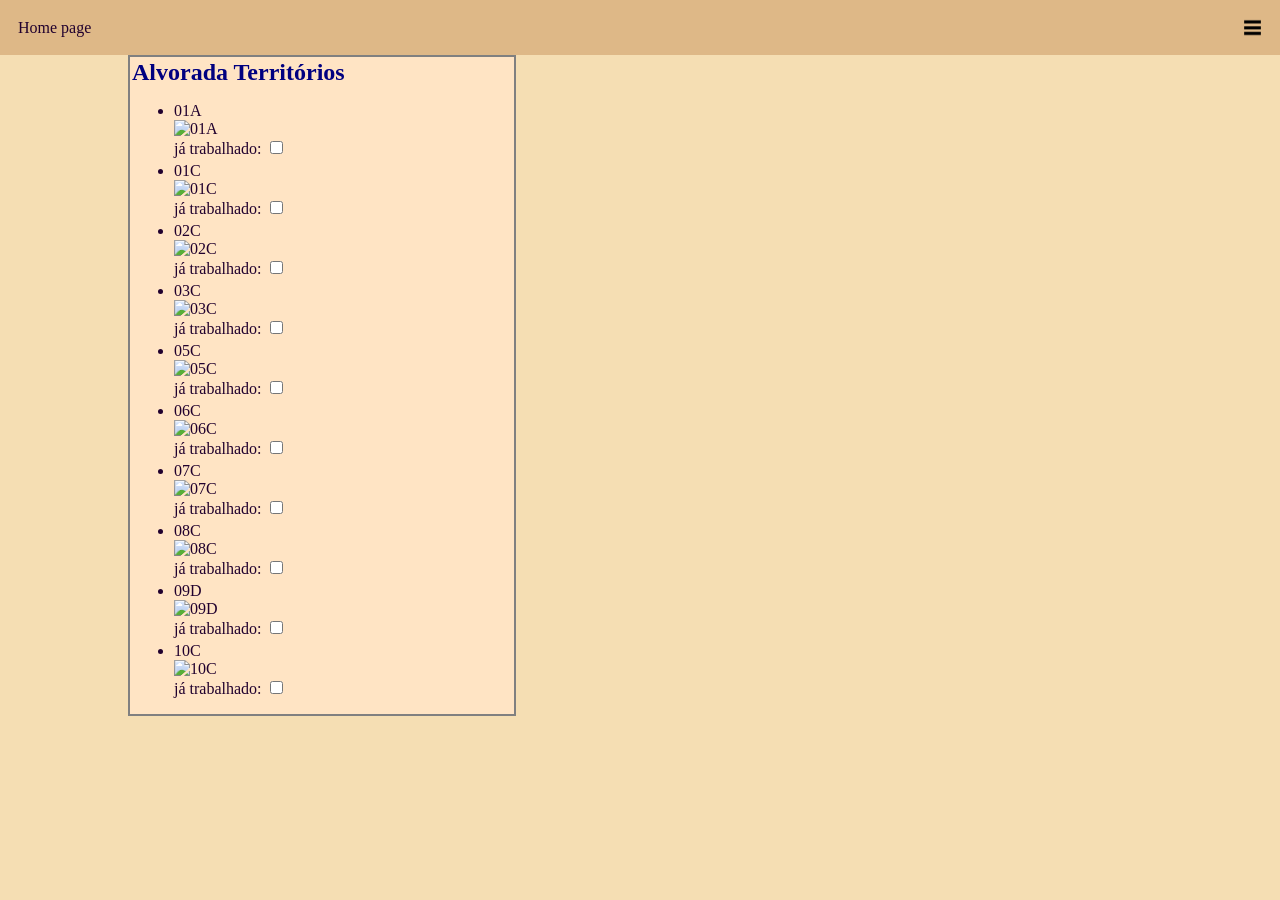
==== alvorada.html @ fe708022 "Add files via upload" ====
<!DOCTYPE html>
<html lang="br">
    <head>
        <title>Alvorada</title>
        <meta charset="UTF-8">
        <link rel="stylesheet" href="style\estilo.css">
        <script src="script\script.js" defer></script>
    </head>
    <body>
        <header class="Header">
            <p class="title">Home page</p>
            <img src="imagens/hmbr.png" alt="MenuIcon" class="menu-icon" width="25" height="25" id="toggleSidebar">
        </header>
        <div class="Side_Bar">
            <!-- /adicionar os territórios de cada grupo no futuro/ -->
            <h2>territórios</h2>
            <ul>
                <li><a href="alvorada.html">Alvorada</a></li>
                <li><a href="goiana_a.html">Goiânia A</a></li>
                <li><a href="goiania_b.html">Goiânia B</a></li>
                <li><a href="goiania_salao.html">Goiânia perto do salão</a></li>
            </ul>
        </div>
        <div class="A_images">
            <h2>Alvorada Territórios</h2>
            <ul>
                <li>
                    01A <br> 
                    <img src="imagens/alvorada/01A.jpeg" alt="01A" width="300"> <br>
                    já trabalhado: <input type="checkbox" id="01A" name="01A" value="01A">
                </li>
                <li>
                    01C <br> 
                    <img src="imagens/alvorada/01C.jpeg" alt="01C" width="300"> <br>
                    já trabalhado: <input type="checkbox" id="01C" name="01C" value="01C">
                </li>
                <li>
                    02C <br> 
                    <img src="imagens/alvorada/02C.jpeg" alt="02C" width="300"> <br>
                    já trabalhado: <input type="checkbox" id="02C" name="02C" value="02C">
                </li>
                <li>
                    03C <br> 
                    <img src="imagens/alvorada/03C.jpeg" alt="03C" width="300"> <br>
                    já trabalhado: <input type="checkbox" id="03C" name="03C" value="03C">
                </li>
                <li>
                    05C <br> 
                    <img src="imagens/alvorada/05C.jpeg" alt="05C" width="300"> <br>
                    já trabalhado: <input type="checkbox" id="05C" name="05C" value="05C">
                </li>
                <li>
                    06C <br> 
                    <img src="imagens/alvorada/06C.jpeg" alt="06C" width="300"> <br>
                    já trabalhado: <input type="checkbox" id="06C" name="06C" value="06C">
                </li>
                <li>
                    07C <br> 
                    <img src="imagens/alvorada/07C.jpeg" alt="07C" width="300"> <br>
                    já trabalhado: <input type="checkbox" id="07C" name="07C" value="07C">
                </li>
                <li>
                    08C <br> 
                    <img src="imagens/alvorada/08C.jpeg" alt="08C" width="300"> <br>
                    já trabalhado: <input type="checkbox" id="08C" name="08C" value="08C">
                </li>
                <li>
                    09D <br> 
                    <img src="imagens/alvorada/09D.jpeg" alt="09D" width="300"> <br>
                    já trabalhado: <input type="checkbox" id="09D" name="09D" value="09D">
                </li>
                <li>
                    10C <br> 
                    <img src="imagens/alvorada/10C.jpeg" alt="10C" width="300"> <br>
                    já trabalhado: <input type="checkbox" id="10C" name="10C" value="10C">
                </li>
            </ul>
        </div>
    </body>
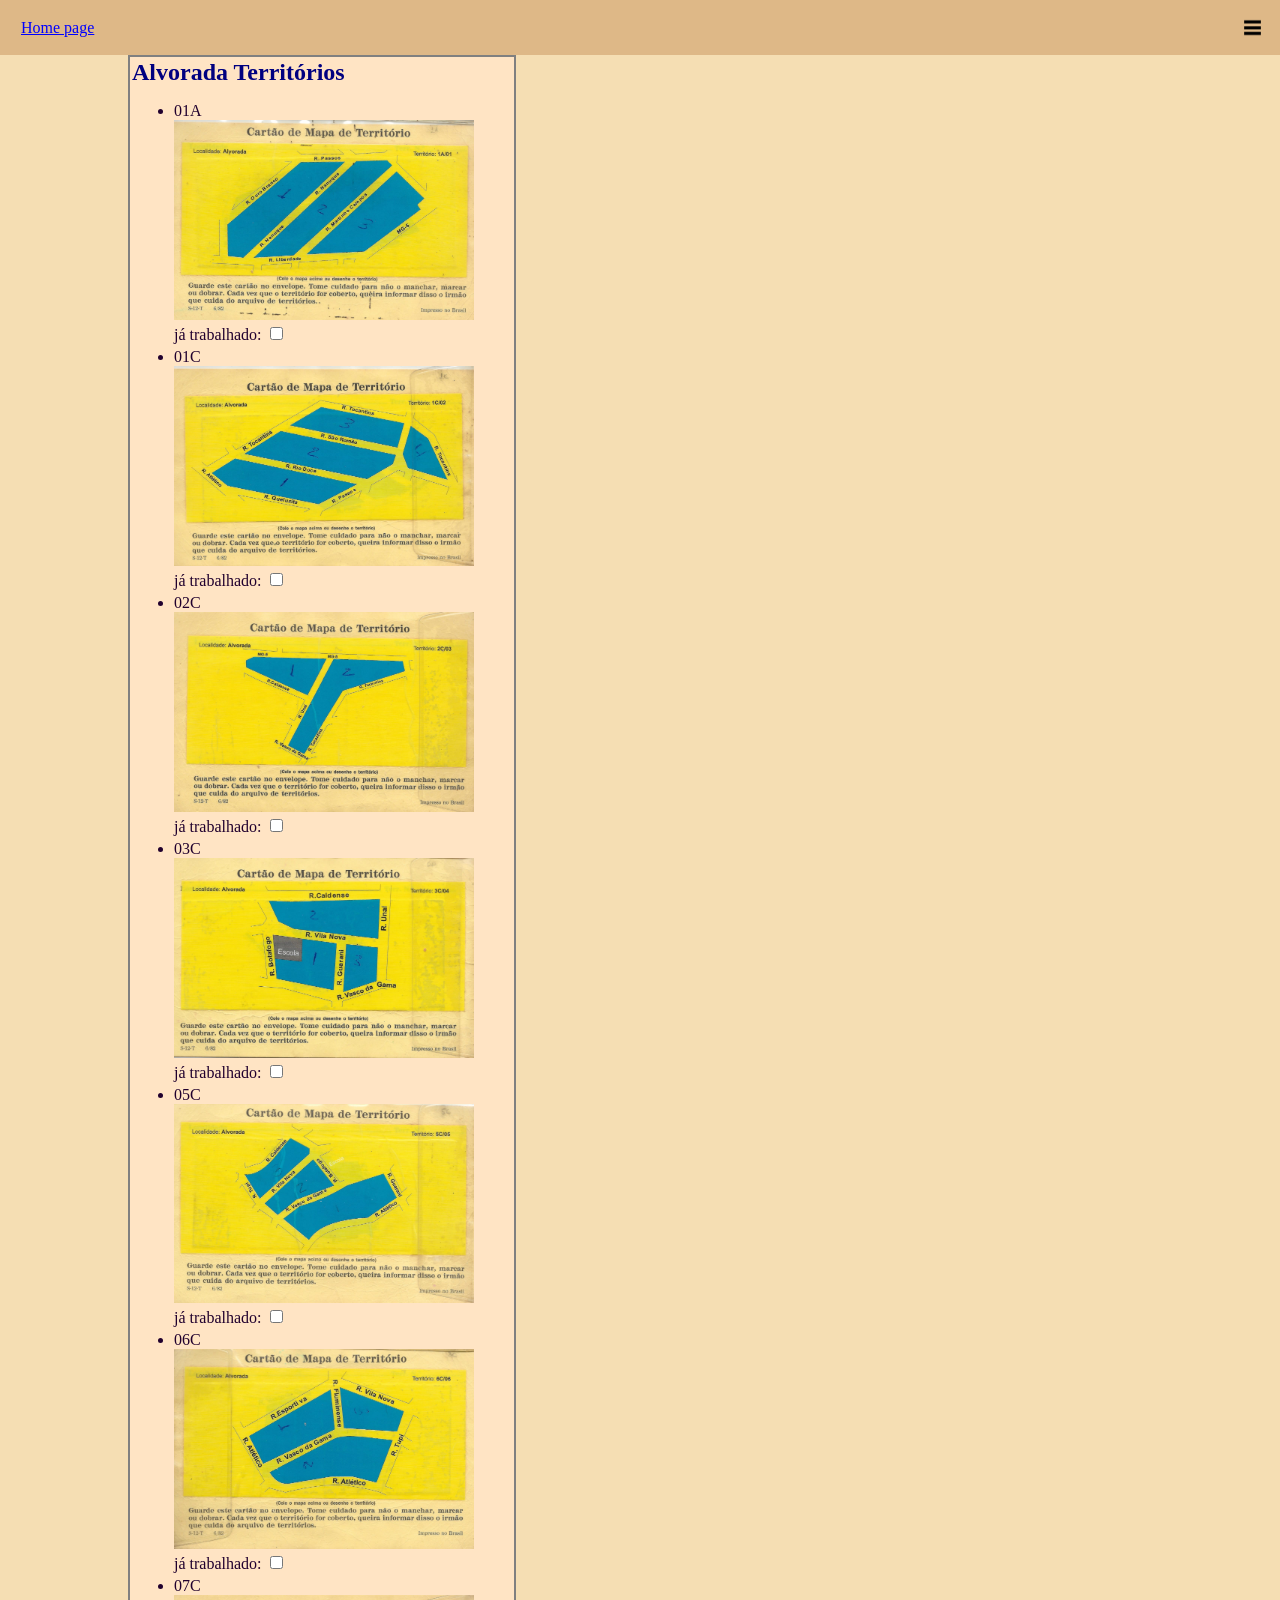
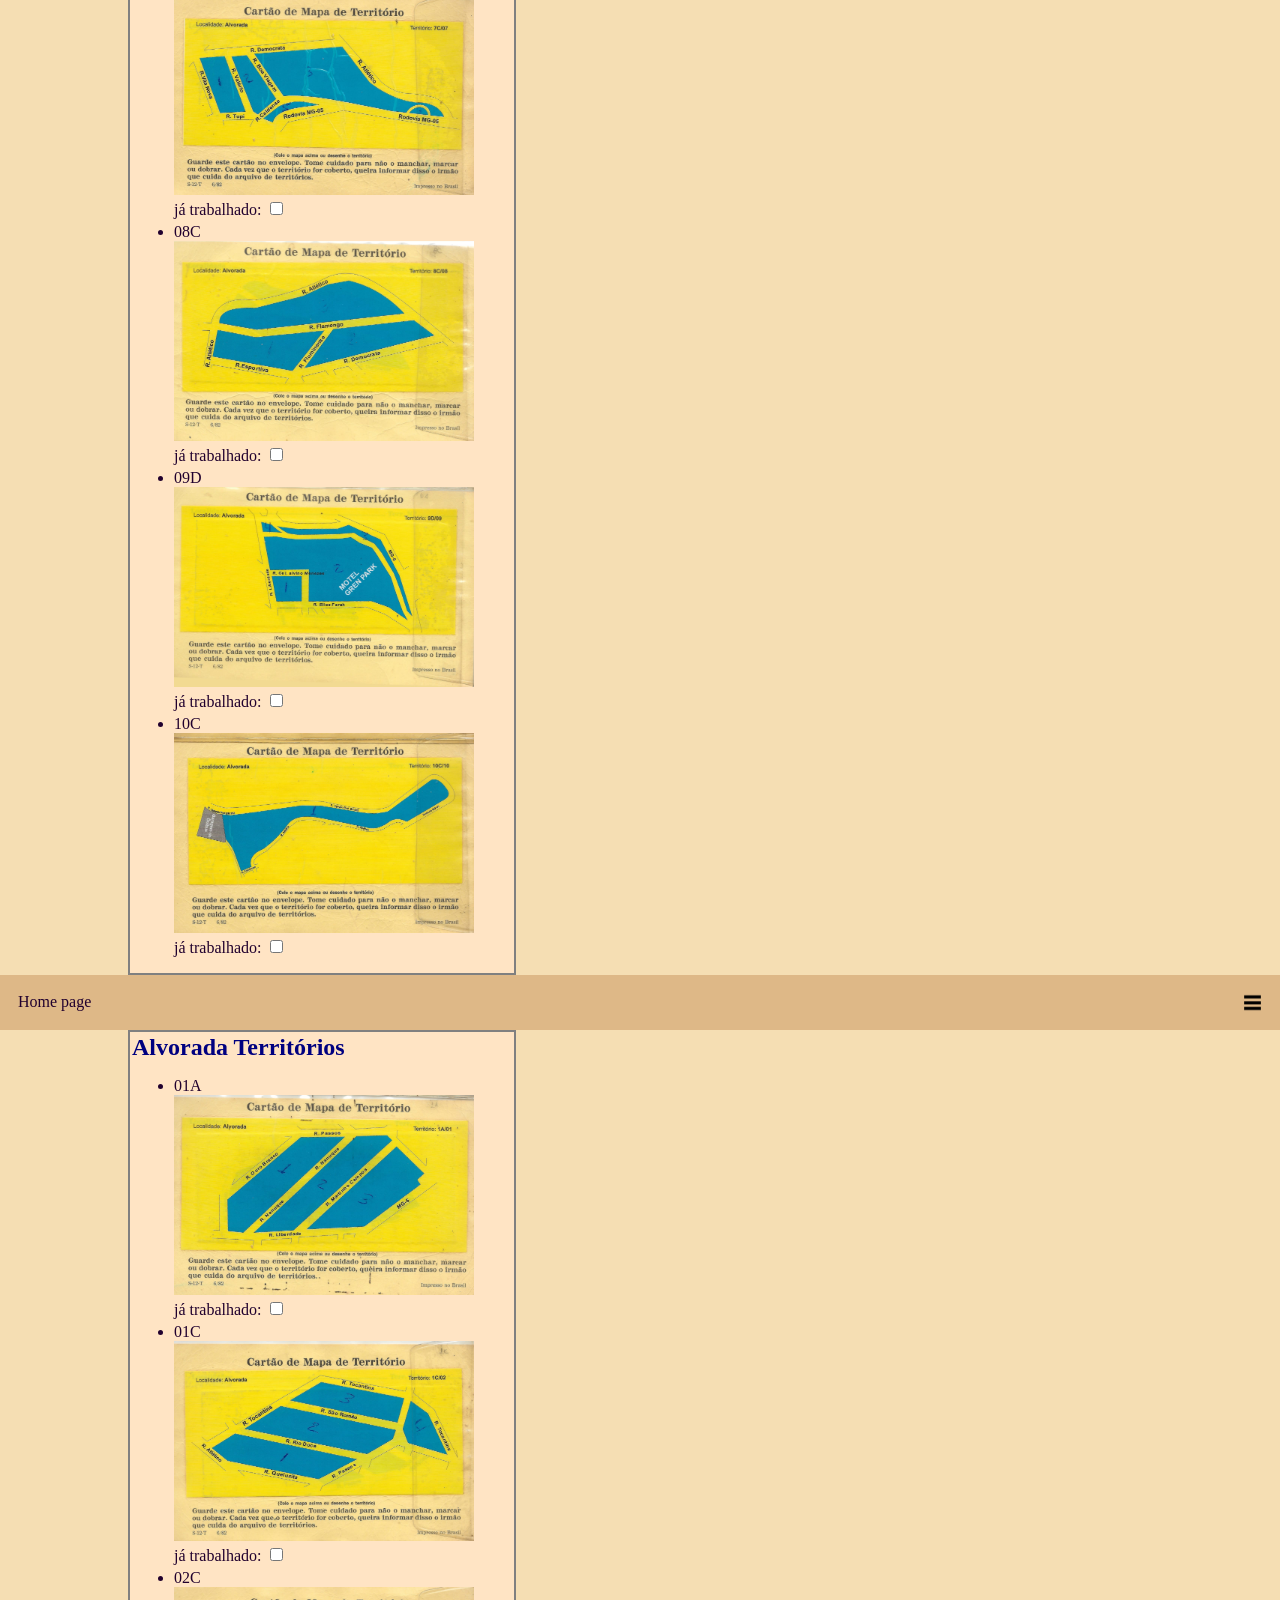
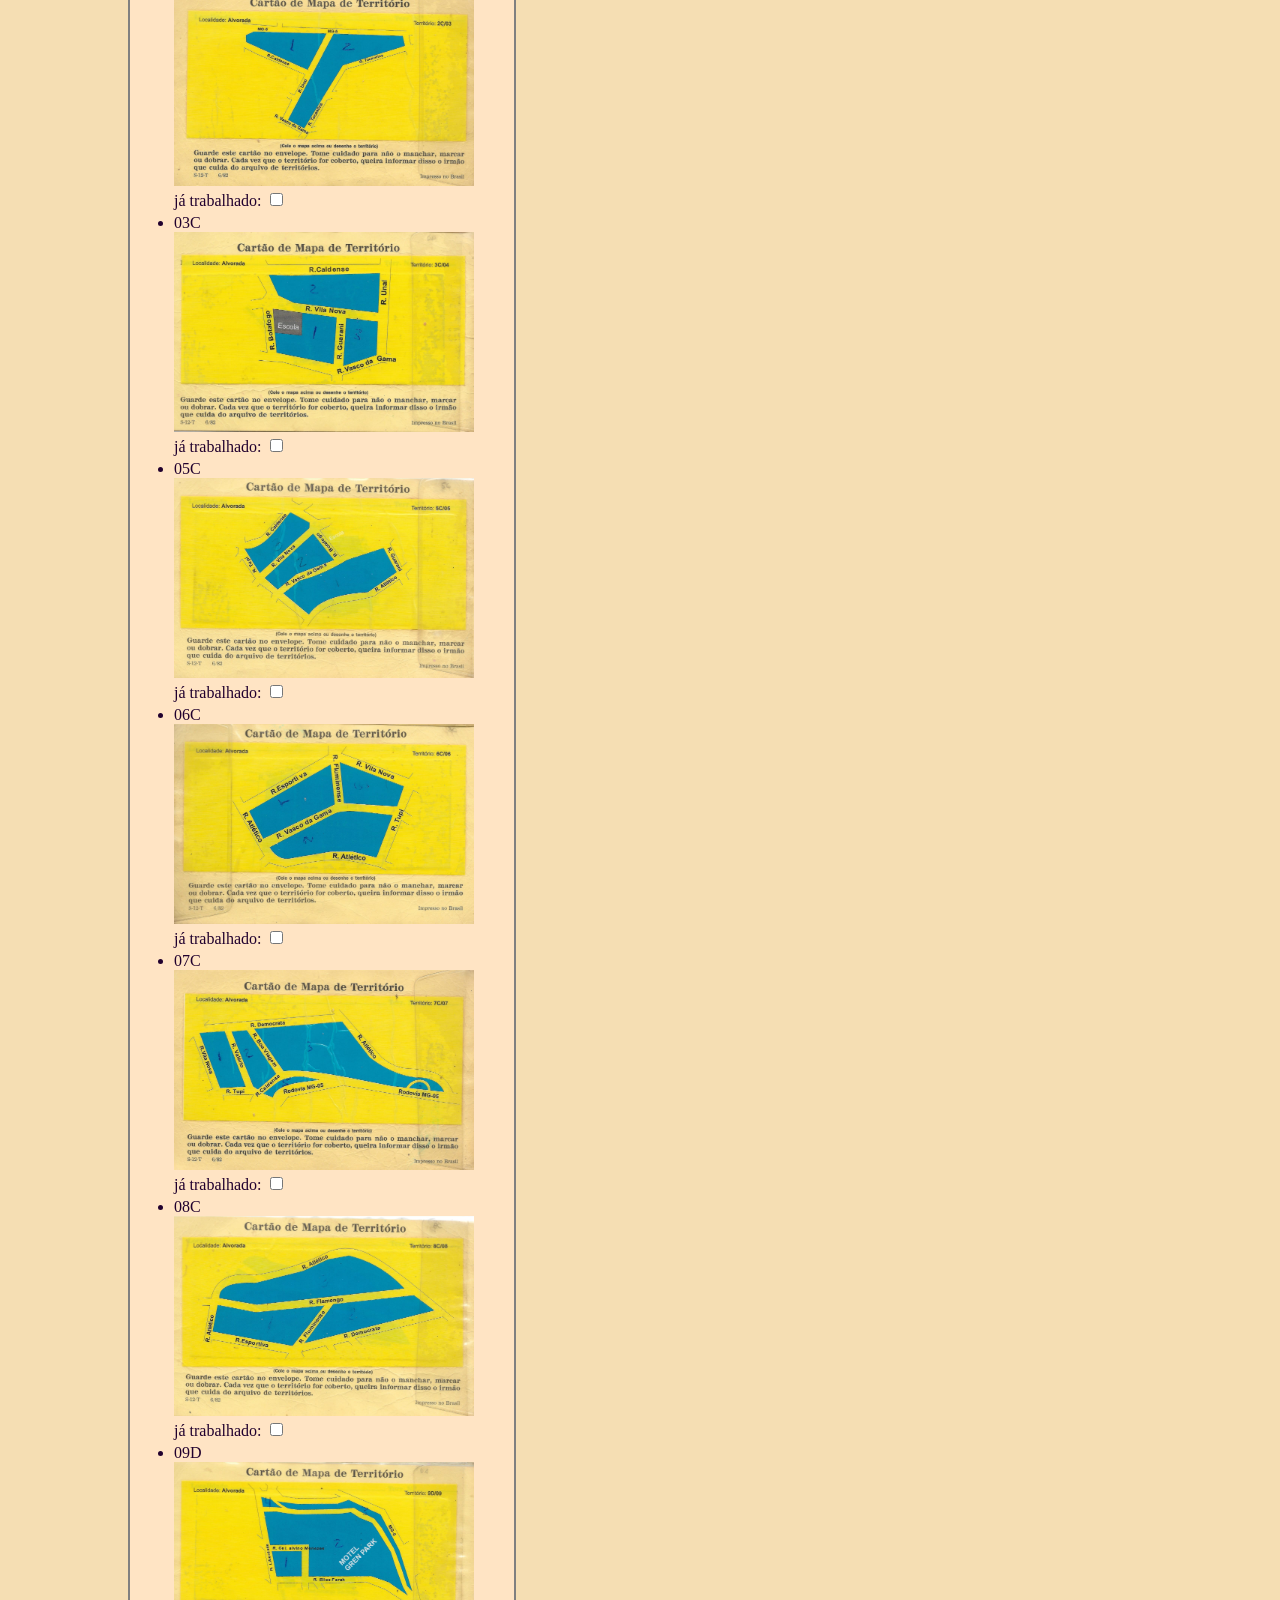
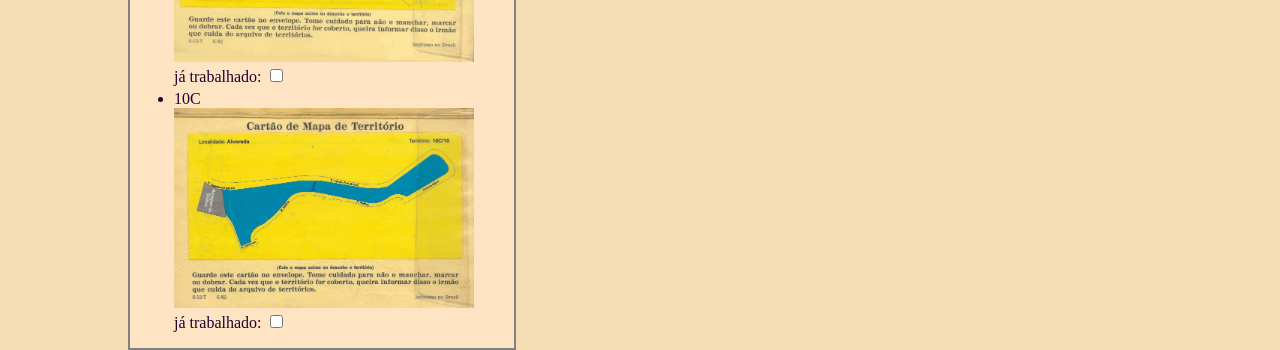
==== commit 3006b439: "Refactor alvorada.html structure and content" ====
--- a/alvorada.html
+++ b/alvorada.html
@@ -1,4 +1,82 @@
 <!DOCTYPE html>
+<html lang="br">
+    <head>
+        <title>Alvorada</title>
+        <meta charset="UTF-8">
+        <link rel="stylesheet" href="style\estilo.css">
+        <script src="script\script.js" defer></script>
+    </head>
+    <body>
+       <header class="Header">
+            <p class="title"><a href="index.html">Home page</a></p>
+            <img src="imagens/hmbr.png" alt="MenuIcon" class="menu-icon" width="25" height="25" id="toggleSidebar">
+        </header>
+        <div class="Side_Bar">
+            <!-- /adicionar os territórios de cada grupo no futuro/ -->
+            <h2>territórios</h2>
+            <ul>
+                <li><a href="alvorada.html">Alvorada</a></li>
+                <li><a href="goiana_a.html">Goiânia A</a></li>
+                <li><a href="goiania_b.html">Goiânia B</a></li>
+                <li><a href="goiania_salao.html">Goiânia perto do salão</a></li>
+            </ul>
+        </div>
+        <div class="A_images">
+            <h2>Alvorada Territórios</h2>
+            <ul>
+                <li>
+                    01A <br> 
+                    <img src="imagens/alvorada/01A.jpeg" alt="01A" width="300"> <br>
+                    já trabalhado: <input type="checkbox" id="01A" name="01A" value="01A">
+                </li>
+                <li>
+                    01C <br> 
+                    <img src="imagens/alvorada/01C.jpeg" alt="01C" width="300"> <br>
+                    já trabalhado: <input type="checkbox" id="01C" name="01C" value="01C">
+                </li>
+                <li>
+                    02C <br> 
+                    <img src="imagens/alvorada/02C.jpeg" alt="02C" width="300"> <br>
+                    já trabalhado: <input type="checkbox" id="02C" name="02C" value="02C">
+                </li>
+                <li>
+                    03C <br> 
+                    <img src="imagens/alvorada/03C.jpeg" alt="03C" width="300"> <br>
+                    já trabalhado: <input type="checkbox" id="03C" name="03C" value="03C">
+                </li>
+                <li>
+                    05C <br> 
+                    <img src="imagens/alvorada/05C.jpeg" alt="05C" width="300"> <br>
+                    já trabalhado: <input type="checkbox" id="05C" name="05C" value="05C">
+                </li>
+                <li>
+                    06C <br> 
+                    <img src="imagens/alvorada/06C.jpeg" alt="06C" width="300"> <br>
+                    já trabalhado: <input type="checkbox" id="06C" name="06C" value="06C">
+                </li>
+                <li>
+                    07C <br> 
+                    <img src="imagens/alvorada/07C.jpeg" alt="07C" width="300"> <br>
+                    já trabalhado: <input type="checkbox" id="07C" name="07C" value="07C">
+                </li>
+                <li>
+                    08C <br> 
+                    <img src="imagens/alvorada/08C.jpeg" alt="08C" width="300"> <br>
+                    já trabalhado: <input type="checkbox" id="08C" name="08C" value="08C">
+                </li>
+                <li>
+                    09D <br> 
+                    <img src="imagens/alvorada/09D.jpeg" alt="09D" width="300"> <br>
+                    já trabalhado: <input type="checkbox" id="09D" name="09D" value="09D">
+                </li>
+                <li>
+                    10C <br> 
+                    <img src="imagens/alvorada/10C.jpeg" alt="10C" width="300"> <br>
+                    já trabalhado: <input type="checkbox" id="10C" name="10C" value="10C">
+                </li>
+            </ul>
+        </div>
+    </body><!DOCTYPE html>
 <html lang="br">
     <head>
         <title>Alvorada</title>
@@ -76,4 +154,4 @@
                 </li>
             </ul>
         </div>
-    </body>+    </body>
